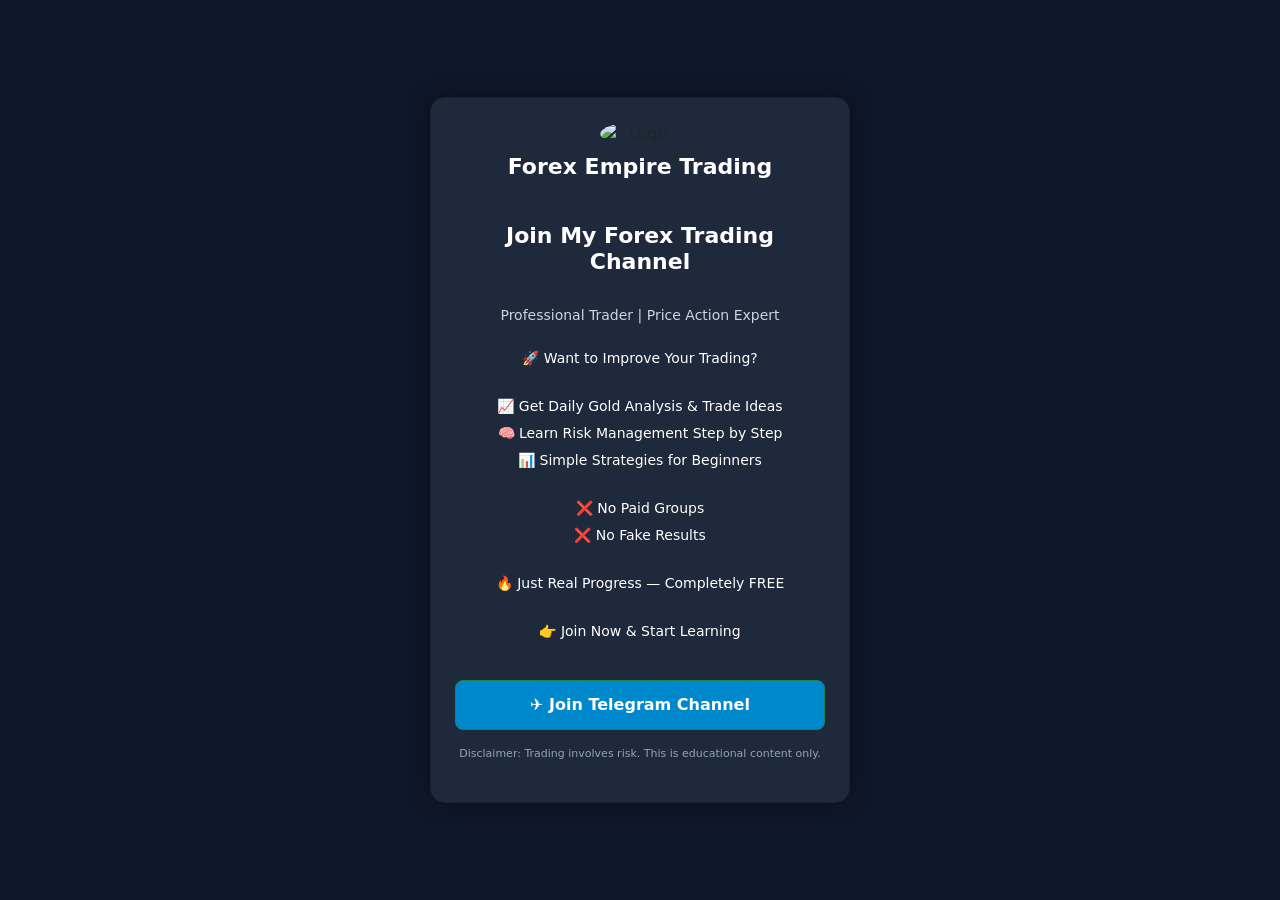
==== pages/forexempiretrading.html @ ac2c5288 "Create forexempiretrading.html" ====
<!DOCTYPE html>
<html lang="en">
<head>
  <meta charset="UTF-8">
  <meta name="viewport" content="width=device-width, initial-scale=1.0">
  <title>Join Our Trading Channel</title>

  <!-- Bootstrap CDN -->
  <link href="https://cdn.jsdelivr.net/npm/bootstrap@5.3.0/dist/css/bootstrap.min.css" rel="stylesheet">

  <!-- Custom CSS -->
<link rel="stylesheet" href="../css/landing-style.css">
</head>
<body>

  <div class="container d-flex justify-content-center align-items-center vh-100">
    
    <div class="card custom-card text-center p-4">

      <!-- Logo -->
      <img src="../images/forexempiretrading-logo.jpeg" alt="Logo" class="logo mx-auto">

      <!-- Heading -->
      <h1 class="mt-2"> Forex Empire Trading </h1>
      <h1 class="mt-2"> <br> Join My Forex Trading Channel </h1>

      <!-- Description -->
      <p class="description">
        <br>Professional Trader | Price Action Expert <br>
      </p>

      <!-- Features -->
      <ul class="features list-unstyled">
        <li>🚀 Want to Improve Your Trading?</li>
	<li><br> 📈 Get Daily Gold Analysis & Trade Ideas   </li>
	<li> 🧠 Learn Risk Management Step by Step </li>
	<li> 📊 Simple Strategies for Beginners </li>
	<li><br> ❌ No Paid Groups </li>
	<li> ❌ No Fake Results </li>
	<li><br> 🔥 Just Real Progress — Completely FREE </li>
	<li><br> 👉 Join Now & Start Learning </li>
      </ul>

      <!-- CTA Button -->
      <a href="https://t.me/+Aqr4glDiRvViZWM0t" target="_blank" class="mt-3">
        <button class="btn btn-success w-100 join-btn">
           ✈️ Join Telegram Channel
        </button>
      </a>

      <!-- Disclaimer -->
      <p class="disclaimer mt-3">
        Disclaimer: Trading involves risk. This is educational content only.
      </p>

    </div>

  </div>

</body>
</html>
---- css/landing-style.css ----
body {
  background: #0f172a;
  color: #fff;
}

/* Card */
.custom-card {
  background: #1e293b;
  border-radius: 15px;
  max-width: 420px;
  width: 100%;
  box-shadow: 0 0 25px rgba(0,0,0,0.4);
}

/* Logo */
.logo {
  width: 80px;
  border-radius: 60%;
}

/* Heading */
h1 {
  font-size: 22px;
  color: #fff;
  font-weight: 600;
}

/* Description */
.description {
  font-size: 14px;
  color: #cbd5e1;
}

/* Features */
.features li {
  font-size: 14px;
  color: #fff;
  margin: 6px 0;
}

/* Button */
.join-btn {
  font-size: 16px;
  background-color: #0088CC;
  padding: 12px;
  font-weight: bold;
  border-radius: 8px;
  font-weight: 600;
}

/* Disclaimer */
.disclaimer {
  font-size: 11px;
  color: #94a3b8;
}
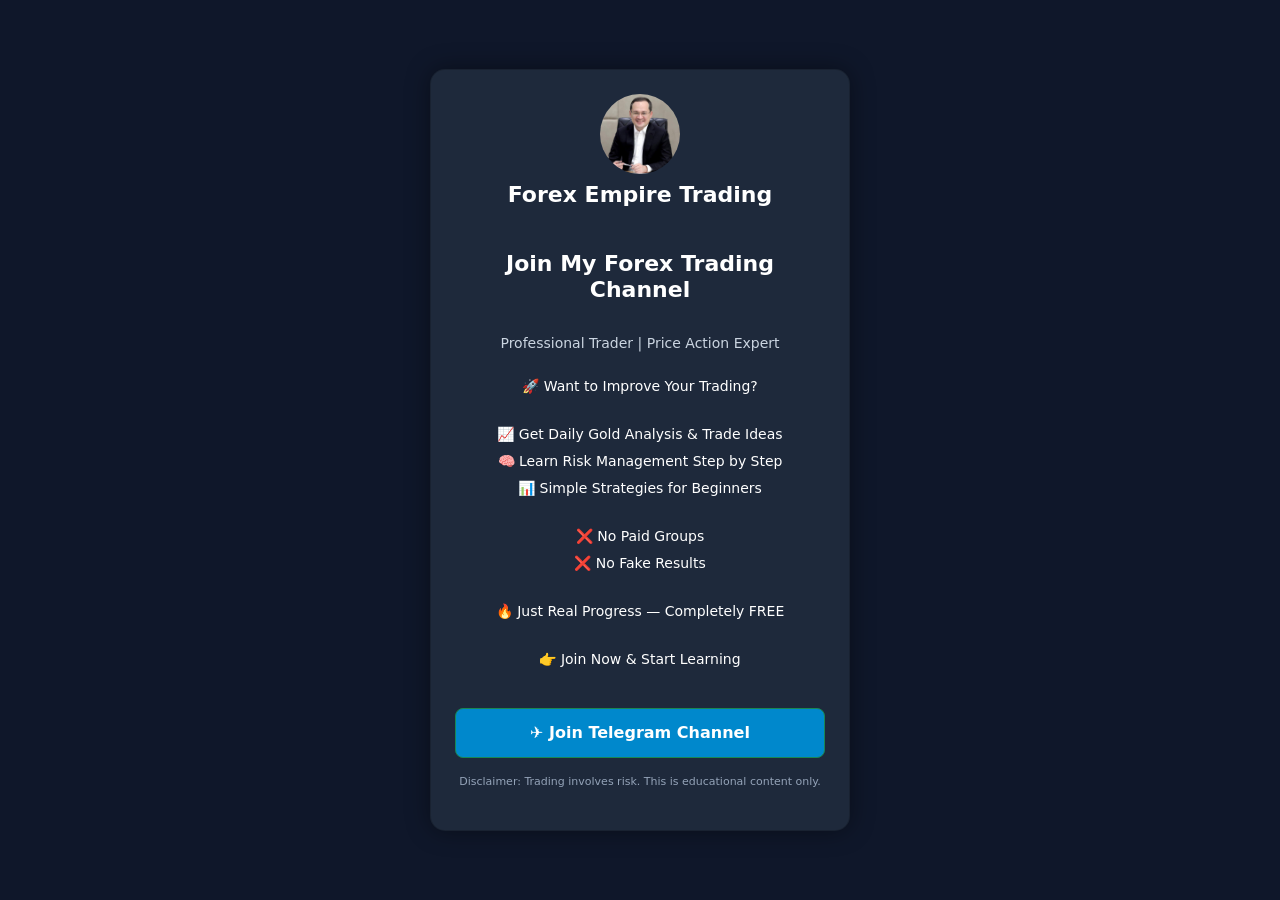
==== commit 556e9350: "Update forexempiretrading.html" ====
--- a/pages/forexempiretrading.html
+++ b/pages/forexempiretrading.html
@@ -42,7 +42,7 @@
       </ul>
 
       <!-- CTA Button -->
-      <a href="https://t.me/+Aqr4glDiRvViZWM0t" target="_blank" class="mt-3">
+      <a href="https://t.me/+dxIB2JDA_E45MmVk" target="_blank" class="mt-3">
         <button class="btn btn-success w-100 join-btn">
            ✈️ Join Telegram Channel
         </button>
